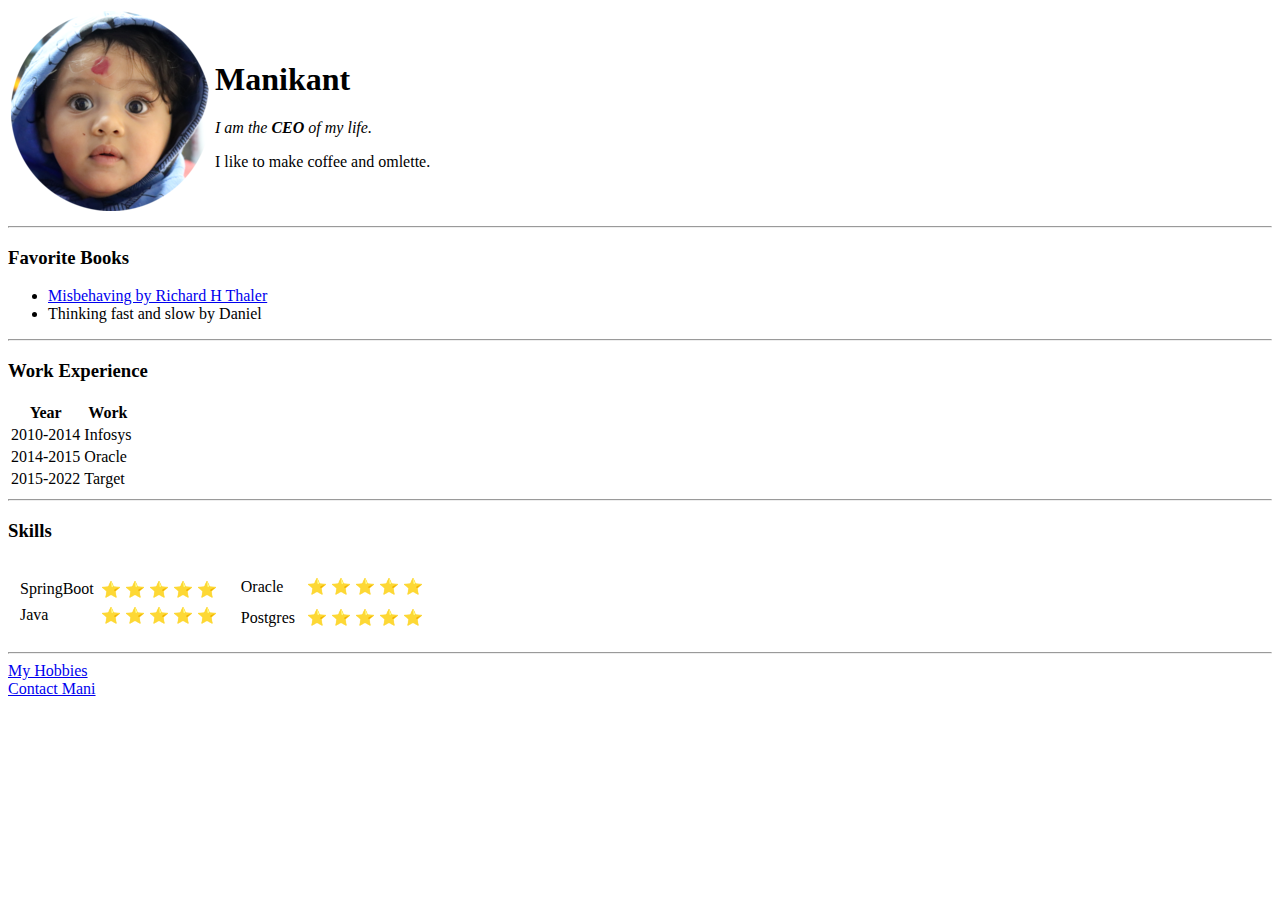
==== index.html @ f7e39254 "Initial files for CV website" ====
<!DOCTYPE html>
<html lang="en" dir="ltr">

<head>
  <meta charset="utf-8">
  <title>❤Mani's Website</title>
</head>

<body>
  <table>
    <tr>
      <td>
        <img src="images/Raghav.png" alt="Mani profile pic">
      </td>
      <td>
        <h1>Manikant</h1>
        <p><em>I am the <strong>CEO</strong> of my life.</em></p>
        <p>I like to make coffee and omlette.</p>
      </td>
    </tr>
  </table>
  <hr>
  <h3>Favorite Books</h3>
  <ul>
    <li><a href="https://www.goodreads.com/book/show/26530355-misbehaving">Misbehaving by Richard H Thaler</a></li>
    <li>Thinking fast and slow by Daniel</li>
  </ul>
  <hr>
  <h3>Work Experience</h3>
  <table>
    <thead>
      <tr>
        <th>Year</th>
        <th>Work</th>
      </tr>
    </thead>
    <tbody>
      <tr>
        <td>2010-2014</td>
        <td>Infosys</td>
      </tr>
      <tr>
        <td>2014-2015</td>
        <td>Oracle</td>
      </tr>
      <tr>
        <td>2015-2022</td>
        <td>Target</td>
      </tr>
    </tbody>
  </table>
  <hr>
  <h3>Skills</h3>
  <table cellspacing="5">
    <tr>
      <td>
        <table cellspacing="5">
          <tr>
            <td>SpringBoot</td>
            <td>⭐ ⭐ ⭐ ⭐ ⭐</td>
          </tr>
          <tr>
            <td>Java</td>
            <td>⭐ ⭐ ⭐ ⭐ ⭐</td>
          </tr>
        </table>
      </td>
      <td>
        <table cellspacing="10">
          <tr>
            <td>Oracle</td>
            <td>⭐ ⭐ ⭐ ⭐ ⭐</td>
          </tr>
          <tr>
            <td>Postgres</td>
            <td>⭐ ⭐ ⭐ ⭐ ⭐</td>
          </tr>
        </table>
      </td>
    </tr>
  </table>
  <hr>
  <a href="hobbies.html">My Hobbies</a>
  <br>
  <a href="contactMe.html">Contact Mani</a>
</body>

</html>
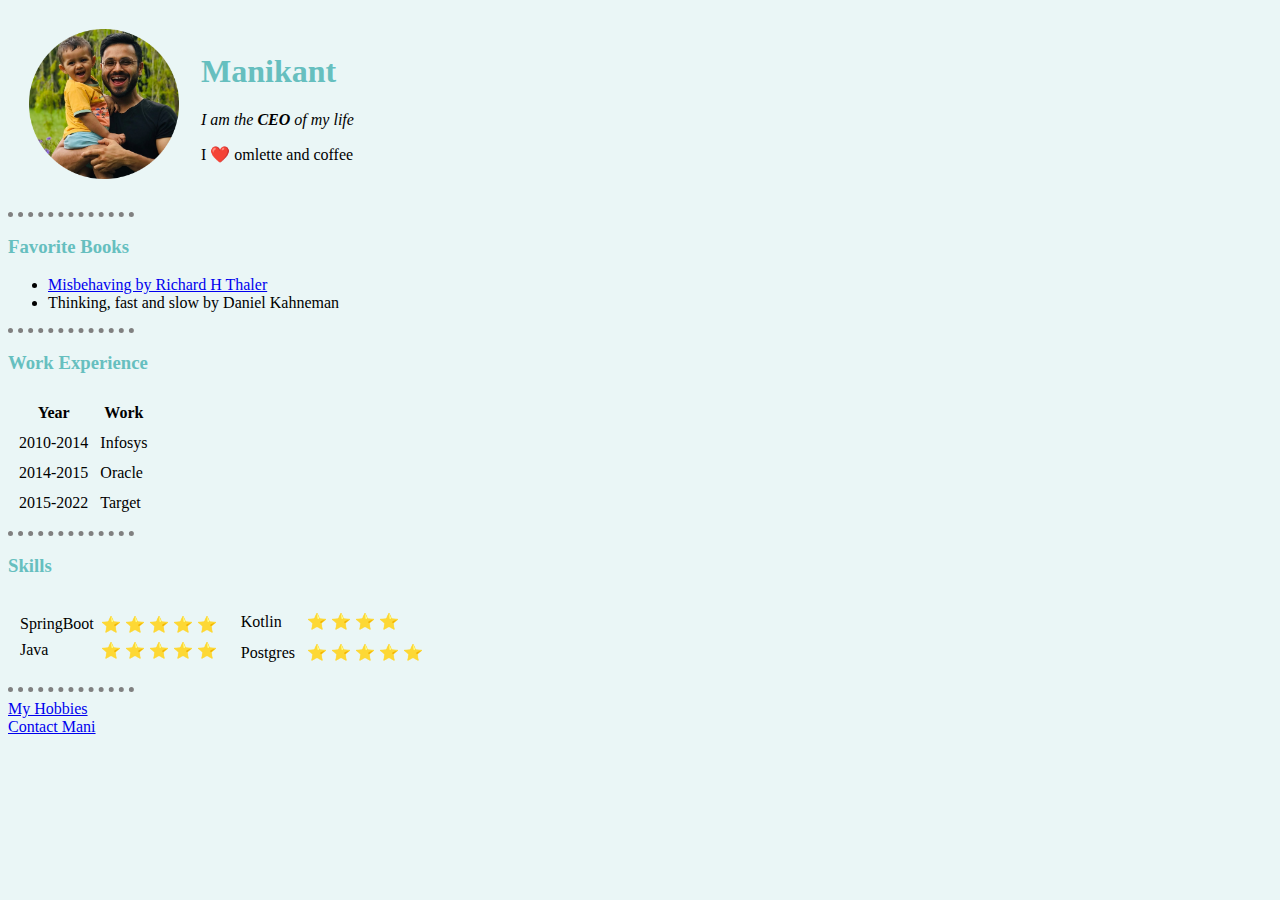
==== commit a9b7739d: "Updated files" ====
--- a/index.html
+++ b/index.html
@@ -4,18 +4,19 @@
 <head>
   <meta charset="utf-8">
   <title>❤Mani's Website</title>
+  <link rel="stylesheet" href="css/styles.css">
 </head>
 
 <body>
-  <table>
+  <table cellspacing="20">
     <tr>
       <td>
-        <img src="images/Raghav.png" alt="Mani profile pic">
+        <img src="images/Mani.png" alt="Mani profile pic">
       </td>
       <td>
         <h1>Manikant</h1>
-        <p><em>I am the <strong>CEO</strong> of my life.</em></p>
-        <p>I like to make coffee and omlette.</p>
+        <p><em>I am the <strong>CEO</strong> of my life</em></p>
+        <p>I ❤️ omlette and coffee</p>
       </td>
     </tr>
   </table>
@@ -23,11 +24,11 @@
   <h3>Favorite Books</h3>
   <ul>
     <li><a href="https://www.goodreads.com/book/show/26530355-misbehaving">Misbehaving by Richard H Thaler</a></li>
-    <li>Thinking fast and slow by Daniel</li>
+    <li>Thinking, fast and slow by Daniel Kahneman</li>
   </ul>
   <hr>
   <h3>Work Experience</h3>
-  <table>
+  <table cellspacing="10">
     <thead>
       <tr>
         <th>Year</th>
@@ -68,8 +69,8 @@
       <td>
         <table cellspacing="10">
           <tr>
-            <td>Oracle</td>
-            <td>⭐ ⭐ ⭐ ⭐ ⭐</td>
+            <td>Kotlin</td>
+            <td>⭐ ⭐ ⭐ ⭐</td>
           </tr>
           <tr>
             <td>Postgres</td>
--- a/css/styles.css
+++ b/css/styles.css
@@ -0,0 +1,21 @@
+body{
+  background-color:#EAF6F6;
+}
+
+hr{
+  border-style: none;
+  border-top-style: dotted;
+  border-color: grey;
+  border-width:5px;
+  width:10%;
+  margin-left: 0;
+}
+h1{
+  color: #66bfbf;
+}
+h3{
+  color: #66bfbf;
+}
+img{
+  height: 150px;
+}
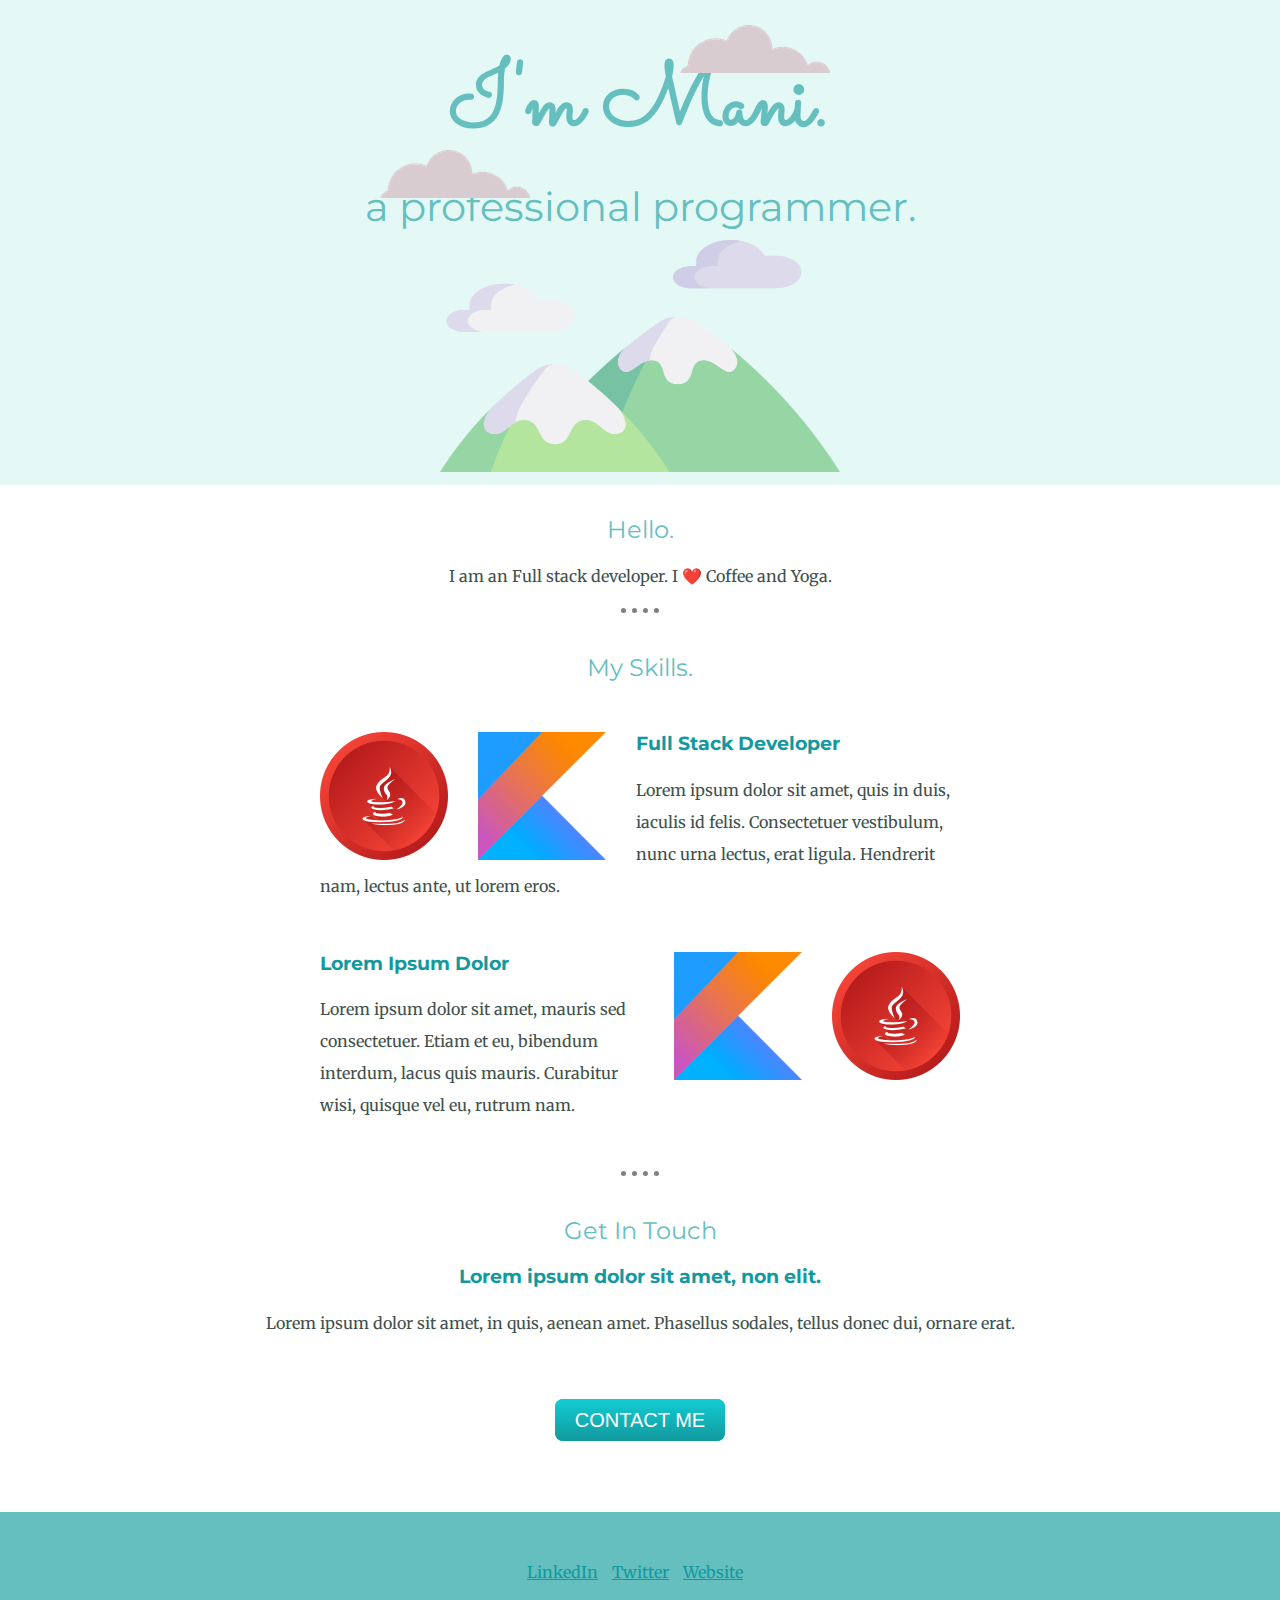
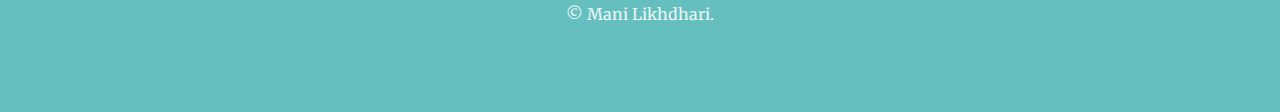
==== commit b5f2a00e: "latest files" ====
--- a/index.html
+++ b/index.html
@@ -3,87 +3,64 @@
 
 <head>
   <meta charset="utf-8">
-  <title>❤Mani's Website</title>
+  <title>Mani CSS Site</title>
   <link rel="stylesheet" href="css/styles.css">
+  <link rel="icon" href="favicon.ico">
+  <link rel="preconnect" href="https://fonts.googleapis.com">
+  <link rel="preconnect" href="https://fonts.gstatic.com" crossorigin>
+  <link href="https://fonts.googleapis.com/css2?family=Hachi+Maru+Pop&family=Merriweather&family=Montserrat&family=Sacramento&display=swap" rel="stylesheet">
 </head>
 
 <body>
-  <table cellspacing="20">
-    <tr>
-      <td>
-        <img src="images/Mani.png" alt="Mani profile pic">
-      </td>
-      <td>
-        <h1>Manikant</h1>
-        <p><em>I am the <strong>CEO</strong> of my life</em></p>
-        <p>I ❤️ omlette and coffee</p>
-      </td>
-    </tr>
-  </table>
-  <hr>
-  <h3>Favorite Books</h3>
-  <ul>
-    <li><a href="https://www.goodreads.com/book/show/26530355-misbehaving">Misbehaving by Richard H Thaler</a></li>
-    <li>Thinking, fast and slow by Daniel Kahneman</li>
-  </ul>
-  <hr>
-  <h3>Work Experience</h3>
-  <table cellspacing="10">
-    <thead>
-      <tr>
-        <th>Year</th>
-        <th>Work</th>
-      </tr>
-    </thead>
-    <tbody>
-      <tr>
-        <td>2010-2014</td>
-        <td>Infosys</td>
-      </tr>
-      <tr>
-        <td>2014-2015</td>
-        <td>Oracle</td>
-      </tr>
-      <tr>
-        <td>2015-2022</td>
-        <td>Target</td>
-      </tr>
-    </tbody>
-  </table>
-  <hr>
-  <h3>Skills</h3>
-  <table cellspacing="5">
-    <tr>
-      <td>
-        <table cellspacing="5">
-          <tr>
-            <td>SpringBoot</td>
-            <td>⭐ ⭐ ⭐ ⭐ ⭐</td>
-          </tr>
-          <tr>
-            <td>Java</td>
-            <td>⭐ ⭐ ⭐ ⭐ ⭐</td>
-          </tr>
-        </table>
-      </td>
-      <td>
-        <table cellspacing="10">
-          <tr>
-            <td>Kotlin</td>
-            <td>⭐ ⭐ ⭐ ⭐</td>
-          </tr>
-          <tr>
-            <td>Postgres</td>
-            <td>⭐ ⭐ ⭐ ⭐ ⭐</td>
-          </tr>
-        </table>
-      </td>
-    </tr>
-  </table>
-  <hr>
-  <a href="hobbies.html">My Hobbies</a>
-  <br>
-  <a href="contactMe.html">Contact Mani</a>
+  <div class="top-container">
+    <img class="top-cloud" src="images/cloud.png" alt="cloud-img">
+    <h1>I'm Mani.</h1>
+    <h2 class="heading-two">a professional programmer.</h2>
+    <img class="bottom-cloud" src="images/cloud.png" alt="cloud-img">
+    <img class="first-image" src="images/goals.png" alt="mountain-img">
+  </div>
+  <div class="middle-container">
+    <div class="profile">
+      <img src="images/mani.png" alt="">
+      <h2 class="hello">Hello.</h2>
+      <p>I am an Full stack developer. I ❤️ Coffee and Yoga.</p>
+    </div>
+    <hr>
+    <div class="skills">
+      <h2>My Skills.</h2>
+      <div class="skill-row">
+        <img class="code-img" src="images/java.png" alt="">
+        <img class="code-img" src="images/kotlin.png" alt="">
+
+        <h3>Full Stack Developer</h3>
+        <p>Lorem ipsum dolor sit amet, quis in duis, iaculis id felis. Consectetuer vestibulum, nunc urna lectus, erat ligula. Hendrerit nam, lectus ante, ut lorem eros.</p>
+      </div>
+      <div class="skill-row">
+        <img class="code-img1" src="images/java.png" alt="">
+        <img class="code-img1" src="images/kotlin.png" alt="">
+        <h3>Lorem Ipsum Dolor</h3>
+        <p>Lorem ipsum dolor sit amet, mauris sed consectetuer. Etiam et eu, bibendum interdum, lacus quis mauris. Curabitur wisi, quisque vel eu, rutrum nam.</p>
+      </div>
+    </div>
+    <hr>
+    <div class="contact-me">
+      <h2>Get In Touch</h2>
+      <h3>Lorem ipsum dolor sit amet, non elit.</h3>
+      <p class="hello2">Lorem ipsum dolor sit amet, in quis, aenean amet. Phasellus sodales, tellus donec dui, ornare erat.</p>
+      <a class="btn" href="mailto:manikant.it1987@gmail.com">CONTACT ME</a>
+    </div>
+  </div>
+
+
+  <div class="bottom-container">
+    <a class="footer-link" href="https://www.linkedin.com/">LinkedIn</a>
+    <a class="footer-link" href="https://twitter.com/">Twitter</a>
+    <a class="footer-link" href="https://www.appbrewery.co/">Website</a>
+    <p class="copyright">© Mani Likhdhari.</p>
+  </div>
+
+
+  </div>
 </body>
 
 </html>
--- a/css/styles.css
+++ b/css/styles.css
@@ -1,5 +1,98 @@
 body{
-  background-color:#EAF6F6;
+  margin: 0;
+  text-align: center;
+  font-family: 'Merriweather', serif;
+  font-size: 100%;
+}
+
+h1{
+  margin-top: 0;
+  font-family: 'Sacramento', sans-serif;
+  /* font-family: 'Hachi Maru Pop', cursive; */
+  font-size: 5.625rem;
+  margin-bottom: 10px;
+  color: #66BFBF;
+}
+
+h2{
+  font-family: 'Montserrat', cursive;
+  color: #66BFBF;
+  font-weight: normal;
+}
+
+h3{
+  font-family: 'Montserrat', cursive;
+  color: #11999E;
+}
+
+.top-container{
+  background-color: #E4F9F5;
+  position:relative;
+  padding-top: 40px;
+}
+
+.middle-container{
+
+}
+
+.bottom-container{
+  margin-top: 80px;
+background-color: #66BFBF;
+height: 150px;
+padding-top: 50px;
+
+}
+
+.paragraph-span{
+  text-decoration: underline;
+}
+
+.bottom-cloud{
+  position: absolute;
+  left: 380px;
+  top:150px;
+
+}
+
+.top-cloud{
+  position: absolute;
+    right: 450px;
+    top: 25px;
+}
+
+.first-image{
+  width: 400px;
+  height: 250px;
+}
+
+.heading-two{
+  font-size: 2.5rem;
+  margin: 0 auto 0 auto;
+}
+
+a{
+  color: #11999E;
+}
+.skill-row{
+  width:50%;
+  margin: 50px auto 50px auto;
+  text-align: left;
+}
+
+p{
+  line-height: 2;
+  color: #40514E;
+}
+
+.code-img{
+  float: left;
+  margin-right: 30px;
+}
+
+
+.code-img1{
+  float: right;
+  margin-left: 30px;
 }
 
 hr{
@@ -7,15 +100,52 @@
   border-top-style: dotted;
   border-color: grey;
   border-width:5px;
-  width:10%;
-  margin-left: 0;
+  width:3%;
+  margin-left: auto;
+  padding-bottom: 20px;
 }
-h1{
-  color: #66bfbf;
+
+.hello{
+  margin-top: 10px;
+    margin-bottom: 0;
 }
-h3{
-  color: #66bfbf;
+
+.btn {
+  background: #11cdd4;
+  background-image: -webkit-linear-gradient(top, #11cdd4, #11999e);
+  background-image: -moz-linear-gradient(top, #11cdd4, #11999e);
+  background-image: -ms-linear-gradient(top, #11cdd4, #11999e);
+  background-image: -o-linear-gradient(top, #11cdd4, #11999e);
+  background-image: linear-gradient(to bottom, #11cdd4, #11999e);
+  -webkit-border-radius: 8;
+  -moz-border-radius: 8;
+  border-radius: 8px;
+  font-family: Arial;
+  color: #ffffff;
+  font-size: 20px;
+  padding: 10px 20px 10px 20px;
+  text-decoration: none;
 }
-img{
-  height: 150px;
+
+.btn:hover {
+  background: #30e3cb;
+  background-image: -webkit-linear-gradient(top, #30e3cb, #2bc4ad);
+  background-image: -moz-linear-gradient(top, #30e3cb, #2bc4ad);
+  background-image: -ms-linear-gradient(top, #30e3cb, #2bc4ad);
+  background-image: -o-linear-gradient(top, #30e3cb, #2bc4ad);
+  background-image: linear-gradient(to bottom, #30e3cb, #2bc4ad);
+  text-decoration: none;
 }
+
+.hello2{
+  margin-bottom: 70px;
+}
+
+.copyright{
+  color: #EAF6F6;
+}
+
+.footer-link{
+  color: #11999E;
+  margin-right: 10px;
+}
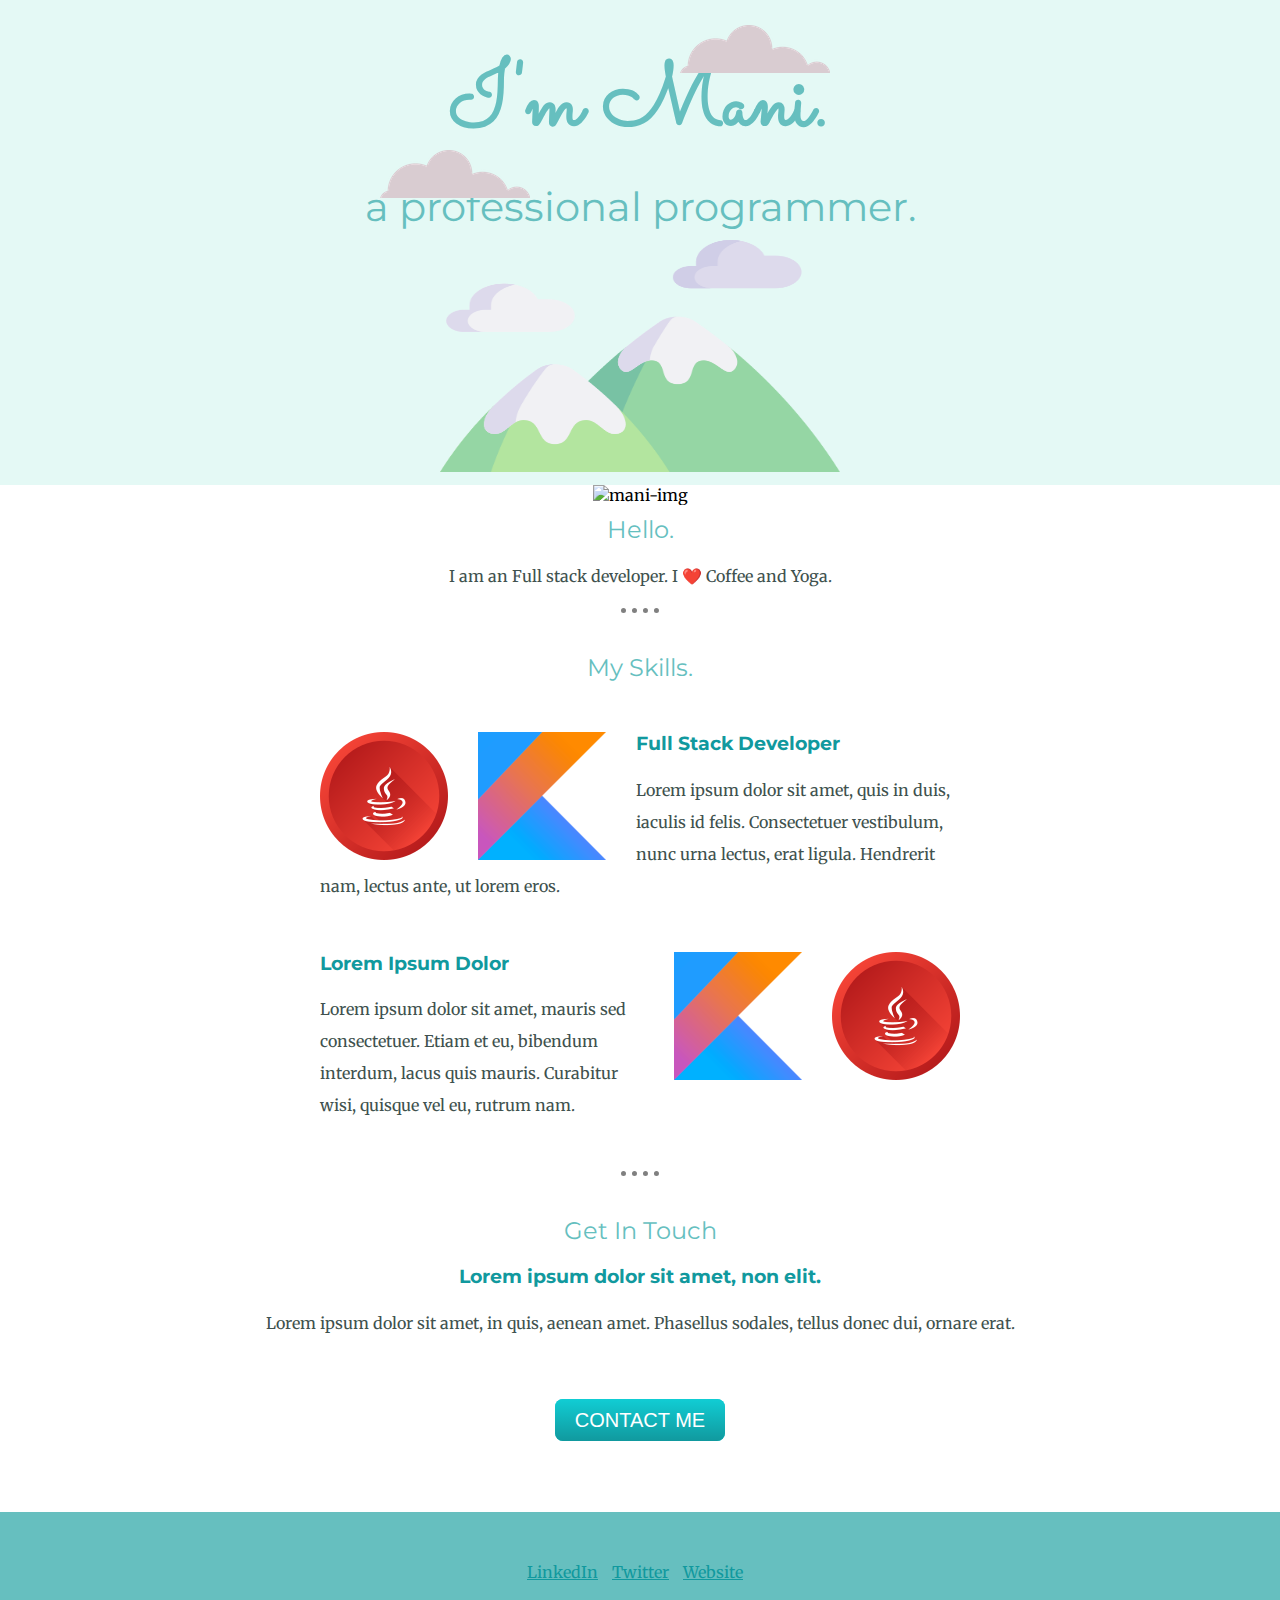
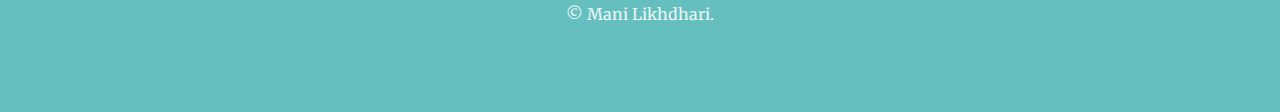
==== commit ead364f4: "Update index.html" ====
--- a/index.html
+++ b/index.html
@@ -21,7 +21,7 @@
   </div>
   <div class="middle-container">
     <div class="profile">
-      <img src="images/mani.png" alt="">
+      <img src="images/mani.png" alt="mani-img">
       <h2 class="hello">Hello.</h2>
       <p>I am an Full stack developer. I ❤️ Coffee and Yoga.</p>
     </div>
--- a/css/styles.css
+++ b/css/styles.css
@@ -149,3 +149,4 @@
   color: #11999E;
   margin-right: 10px;
 }
+
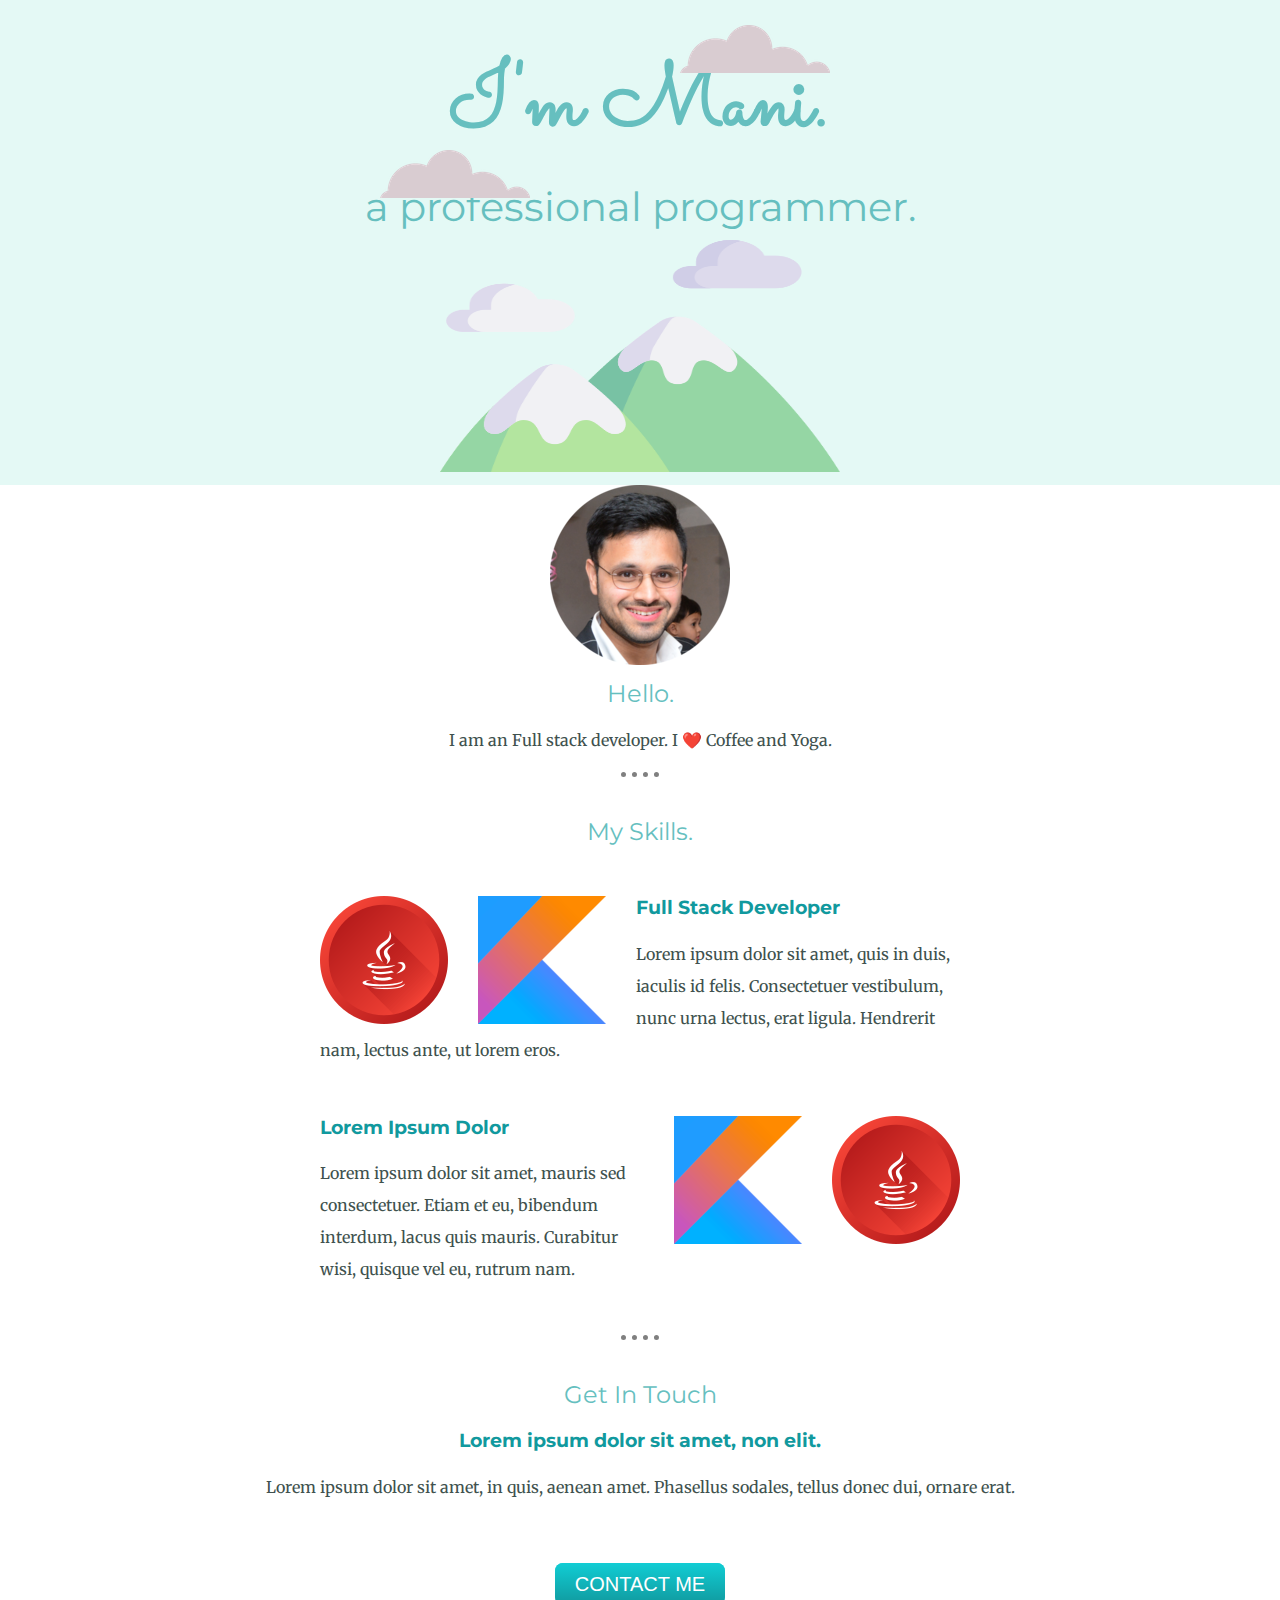
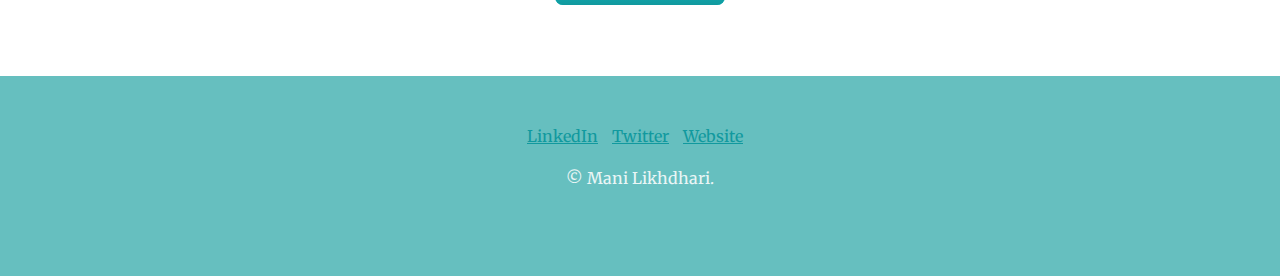
==== commit c225ed9e: "Update index.html" ====
--- a/index.html
+++ b/index.html
@@ -21,7 +21,7 @@
   </div>
   <div class="middle-container">
     <div class="profile">
-      <img src="images/mani.png" alt="mani-img">
+      <img src="images/Mani.png" alt="mani-img">
       <h2 class="hello">Hello.</h2>
       <p>I am an Full stack developer. I ❤️ Coffee and Yoga.</p>
     </div>
